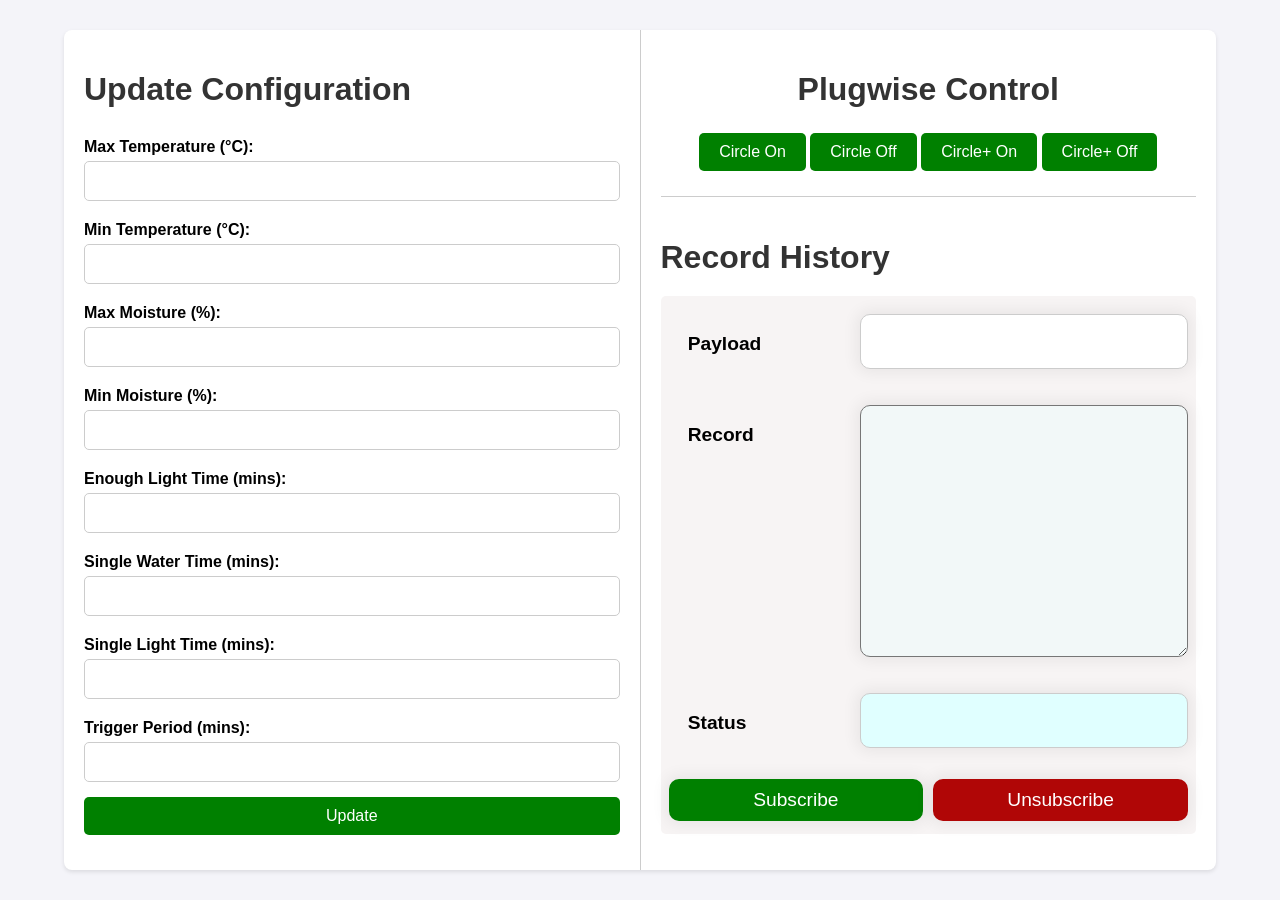
==== front-end/pub/publish.html @ c8daf0d8 "updated publish page" ====
<!DOCTYPE html>
<html lang="en">
  <head>
    <meta charset="UTF-8" />
    <meta name="viewport" content="width=device-width, initial-scale=1.0" />
    <title>Publish Configuration</title>
    <link rel="stylesheet" href="publish.css" />
    <script src="../libs/mqtt.min.js"></script>
  </head>
  <body>
    <div class="container">
      <div class="left-panel">
        <h1>Update Configuration</h1>
        <div class="config-form">
          <label for="max_temp">Max Temperature (°C):</label>
          <input type="number" id="max_temp" name="max_temp" />
          <label for="min_temp">Min Temperature (°C):</label>
          <input type="number" id="min_temp" name="min_temp" />
          <label for="max_mois">Max Moisture (%):</label>
          <input type="number" id="max_mois" name="max_mois" />
          <label for="min_mois">Min Moisture (%):</label>
          <input type="number" id="min_mois" name="min_mois" />
          <label for="enough_light_time">Enough Light Time (mins):</label>
          <input
            type="number"
            id="enough_light_time"
            name="enough_light_time"
          />
          <label for="single_water_time">Single Water Time (mins):</label>
          <input
            type="number"
            id="single_water_time"
            name="single_water_time"
          />
          <label for="single_light_time">Single Light Time (mins):</label>
          <input
            type="number"
            id="single_light_time"
            name="single_light_time"
          />
          <label for="trigger_period">Trigger Period (mins):</label>
          <input type="number" id="trigger_period" name="trigger_period" />
          <button id="publishBtn">Update</button>
        </div>
        <!-- <div id="status" class="status"></div> -->
      </div>
      <div class="right-panel">
        <!-- right part of publish page -->
        <div class="upper-right">
          <h1>Plugwise Control</h1>
          <button id="circleOnBtn">Circle On</button>
          <button id="circleOffBtn">Circle Off</button>
          <button id="circlePlusOnBtn">Circle+ On</button>
          <button id="circlePlusOffBtn">Circle+ Off</button>
        </div>
        <!-- lower-right -->
        <div class="lower-right">
          <h1>Record History</h1>
          <ul class="wrapper">
            <li class="form-row">
              <label for="payload">Payload</label>
              <input type="text" id="payload" />
            </li>
            <li class="form-row">
              <label for="message">Record</label>
              <textarea id="message" name="message" rows="10" readonly></textarea>
            </li>
            <li class="form-row">
              <label for="status">Status</label>
              <input type="text" id="status" readonly />
            </li>
            <li class="form-row">
              <div class="btn-container">
                <button type="button" id="subscribe">Subscribe</button>
                <button type="button" id="unsubscribe">Unsubscribe</button>
              </div>
            </li>
        </div>
      </div>
    </div>
    <script src="publish.js"></script>
  </body>
</html>
---- front-end/pub/publish.css ----
body {
  font-family: Arial, sans-serif;
  background-color: #f4f4f9;
  margin: 0;
  padding: 0;
  display: flex;
  justify-content: center;
  align-items: center;
  height: 100vh;
}

.container {
  display: flex;
  width: 90%;
  max-width: 1200px;
  background: white;
  box-shadow: 0 2px 4px rgba(0, 0, 0, 0.1);
  border-radius: 8px;
  overflow: hidden;
}
.upper-right {
  text-align: center;
}
.left-panel,
.right-panel {
  flex: 1;
  padding: 20px;
}

.left-panel {
  border-right: 1px solid #ccc;
}

h1 {
  color: #333;
  margin-bottom: 20px;
}

.config-form {
  display: flex;
  flex-direction: column;
}

label {
  margin: 10px 0 5px;
  font-weight: bold;
}

input {
  padding: 10px;
  margin-bottom: 10px;
  border: 1px solid #ccc;
  border-radius: 5px;
  font-size: 16px;
}

button {
  padding: 10px 20px;
  margin: 5px 0;
  border: none;
  border-radius: 5px;
  background-color: green;
  color: white;
  font-size: 16px;
  cursor: pointer;
  transition: background-color 0.3s;
}

button:hover {
  opacity: 0.8;
}

.status {
  margin-top: 20px;
  font-size: 16px;
  color: #333;
}

.right-panel {
  display: flex;
  flex-direction: column;
  justify-content: space-between;
}

.lower-right {
  margin-top: 20px;
  border-top: 1px solid #ccc;
  padding-top: 20px;
}

.wrapper {
  background-color: rgb(247, 244, 244);
  list-style-type: none;
  padding: 0;
  border-radius: 5px;
}
.form-row {
  display: flex;
  justify-content: flex-end;
  padding: 0.5em;
}
.form-row > label {
  padding: 1em;
  flex: 1;
  font-size: 1.2em;
  font-weight: bold;
}
.form-row > input,
.form-row > textarea {
  flex: 2;
}
.form-row > input,
.form-row > button,
.form-row > textarea {
  padding: 0.5em;
  resize: vertical;
  margin: 10px 0;
  box-shadow: 0 0 15px 4px rgba(0, 0, 0, 0.06);
  border-radius: 10px;
  font-size: 1.2em;
}
.form-row > textarea {
  font-size: 1.5em;
  background-color: rgb(242, 248, 248);
  text-align: center;
  font-weight: bold;
}
.btn-container {
  flex: 3;
  column-gap: 10px;
  display: flex;
}
.btn-container > button {
  width: 50%;
  border: 0;
  box-shadow: 0 0 15px 4px rgba(0, 0, 0, 0.06);
  border-radius: 10px;
  color: white;
  font-size: 1.2em;
}

#status {
  background-color: lightcyan;
  text-align: center;
  font-weight: bold;
}

#subscribe {
  background-color: green;
}
#unsubscribe {
  background-color: rgb(176, 6, 6);
}
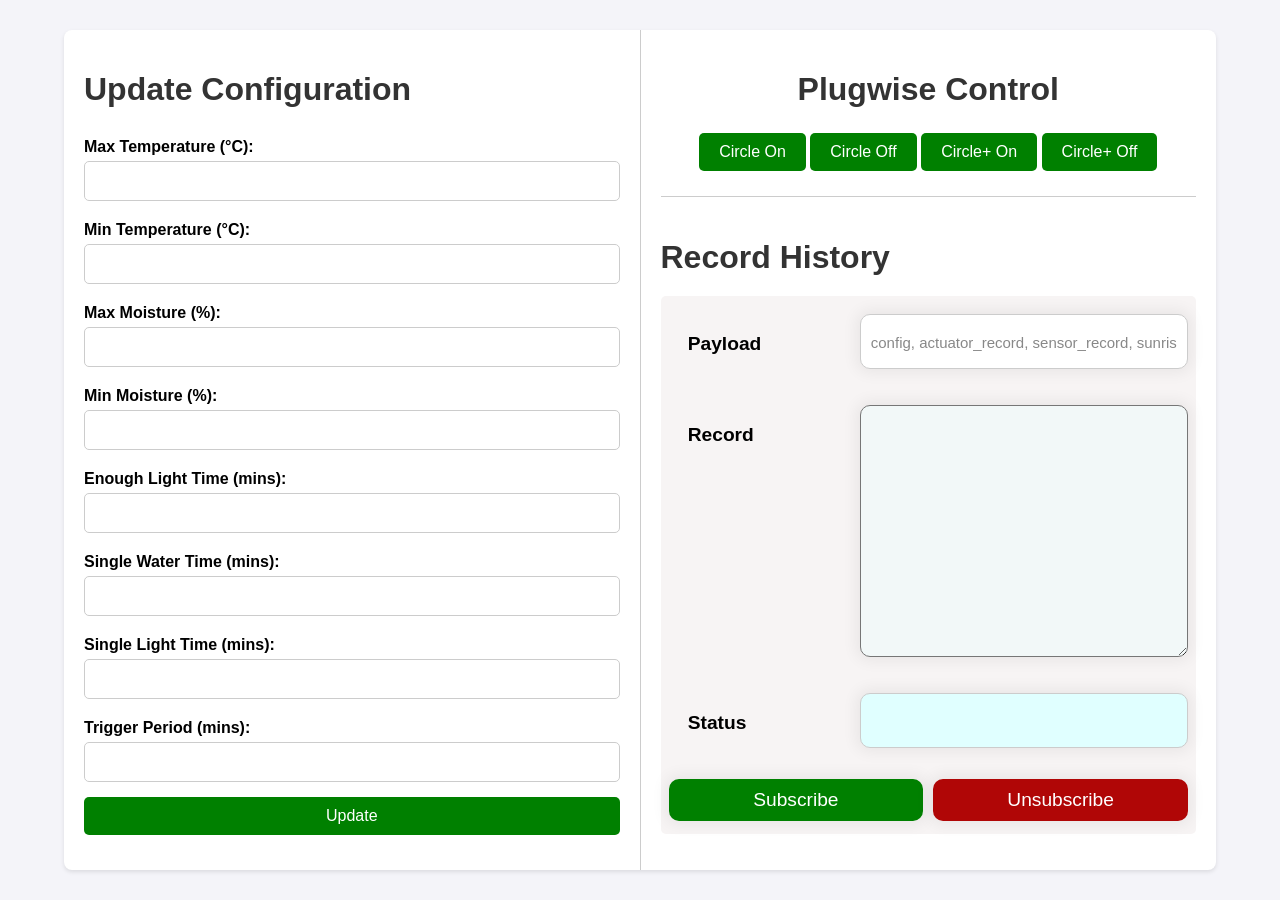
==== commit 3d3a8d39: "make pub preitter" ====
--- a/front-end/pub/publish.html
+++ b/front-end/pub/publish.html
@@ -55,11 +55,17 @@
         </div>
         <!-- lower-right -->
         <div class="lower-right">
+          <style>
+            input::placeholder {
+                font-size: 15px;
+                color: #888; 
+            }
+        </style>
           <h1>Record History</h1>
           <ul class="wrapper">
             <li class="form-row">
               <label for="payload">Payload</label>
-              <input type="text" id="payload" />
+              <input type="text" id="payload" placeholder="config, actuator_record, sensor_record, sunrise" />
             </li>
             <li class="form-row">
               <label for="message">Record</label>
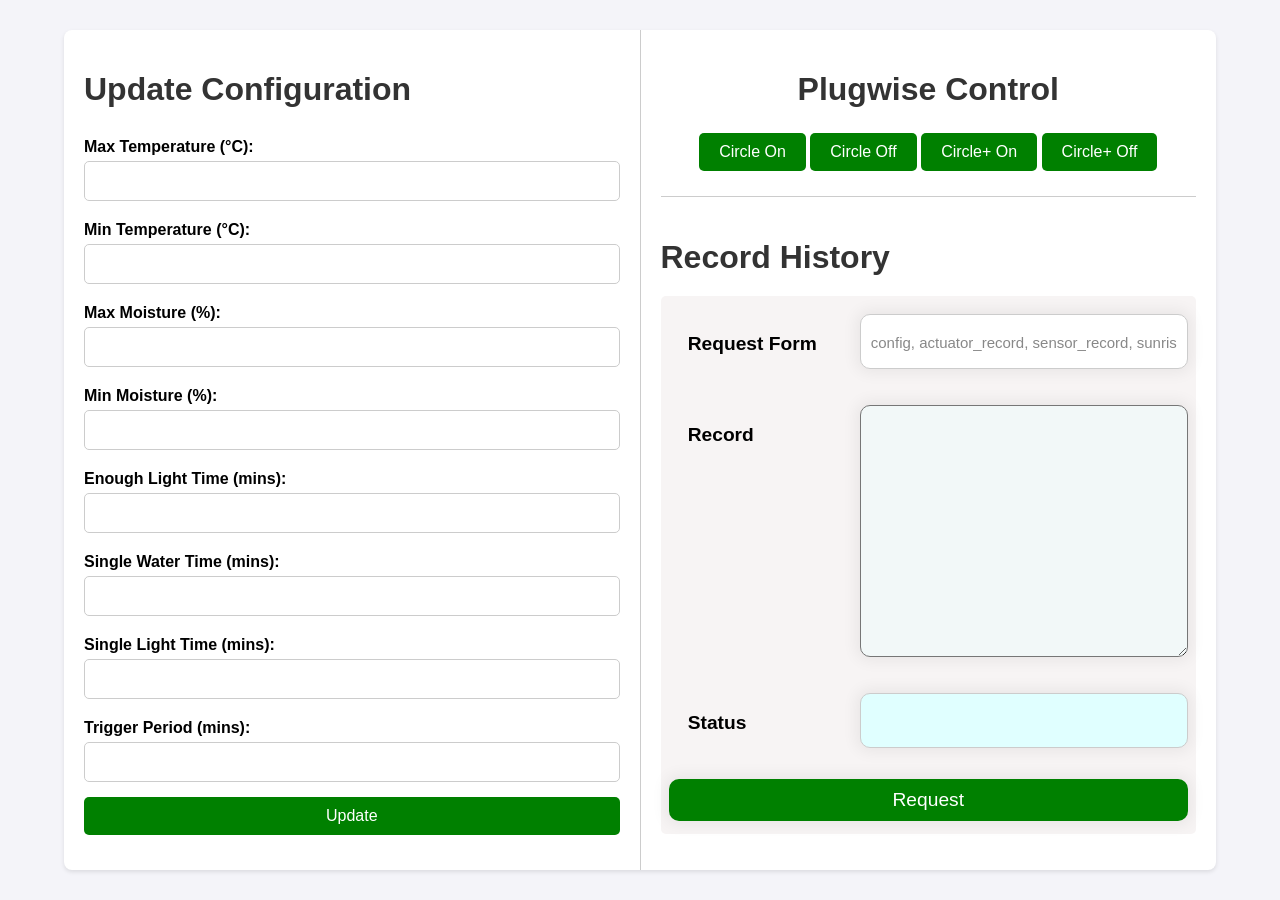
==== commit 7e61c87d: "updated except config" ====
--- a/front-end/pub/publish.html
+++ b/front-end/pub/publish.html
@@ -9,7 +9,7 @@
   </head>
   <body>
     <div class="container">
-      <div class="left-panel">
+      <div class="left-panel"> 
         <h1>Update Configuration</h1>
         <div class="config-form">
           <label for="max_temp">Max Temperature (°C):</label>
@@ -64,12 +64,15 @@
           <h1>Record History</h1>
           <ul class="wrapper">
             <li class="form-row">
-              <label for="payload">Payload</label>
+              <label for="payload">Request Form</label>
               <input type="text" id="payload" placeholder="config, actuator_record, sensor_record, sunrise" />
             </li>
             <li class="form-row">
               <label for="message">Record</label>
               <textarea id="message" name="message" rows="10" readonly></textarea>
+ 
+
+
             </li>
             <li class="form-row">
               <label for="status">Status</label>
@@ -77,8 +80,7 @@
             </li>
             <li class="form-row">
               <div class="btn-container">
-                <button type="button" id="subscribe">Subscribe</button>
-                <button type="button" id="unsubscribe">Unsubscribe</button>
+                <button type="button" id="subscribe">Request</button>
               </div>
             </li>
         </div>
--- a/front-end/pub/publish.css
+++ b/front-end/pub/publish.css
@@ -122,7 +122,7 @@
 .form-row > textarea {
   font-size: 1.5em;
   background-color: rgb(242, 248, 248);
-  text-align: center;
+  text-align: left;
   font-weight: bold;
 }
 .btn-container {
@@ -131,7 +131,7 @@
   display: flex;
 }
 .btn-container > button {
-  width: 50%;
+  width: 100%;
   border: 0;
   box-shadow: 0 0 15px 4px rgba(0, 0, 0, 0.06);
   border-radius: 10px;
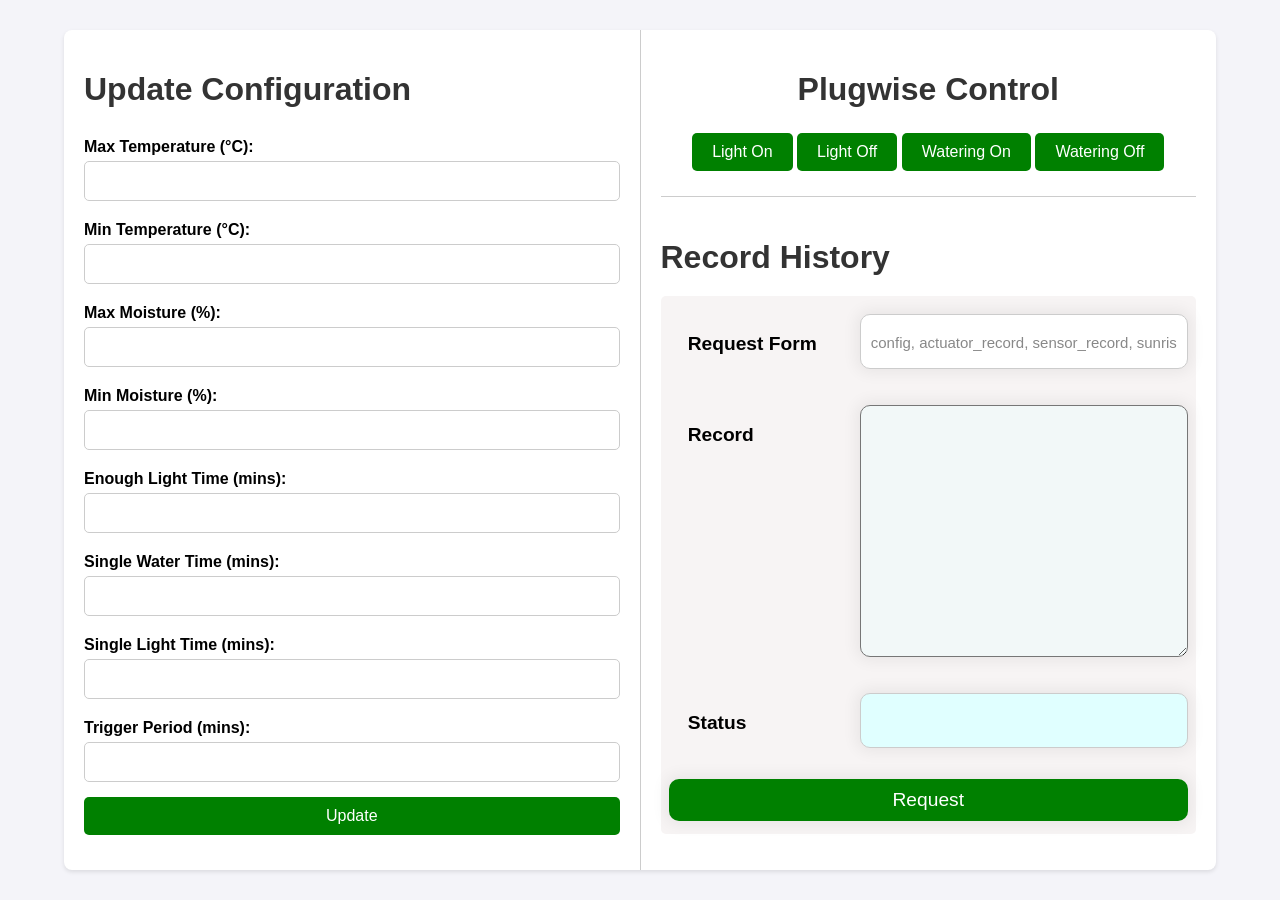
==== commit dcf86ed3: "done" ====
--- a/front-end/pub/publish.html
+++ b/front-end/pub/publish.html
@@ -48,10 +48,10 @@
         <!-- right part of publish page -->
         <div class="upper-right">
           <h1>Plugwise Control</h1>
-          <button id="circleOnBtn">Circle On</button>
-          <button id="circleOffBtn">Circle Off</button>
-          <button id="circlePlusOnBtn">Circle+ On</button>
-          <button id="circlePlusOffBtn">Circle+ Off</button>
+          <button id="circleOnBtn">Light On</button>
+          <button id="circleOffBtn">Light Off</button>
+          <button id="circlePlusOnBtn">Watering On</button>
+          <button id="circlePlusOffBtn">Watering Off</button>
         </div>
         <!-- lower-right -->
         <div class="lower-right">
